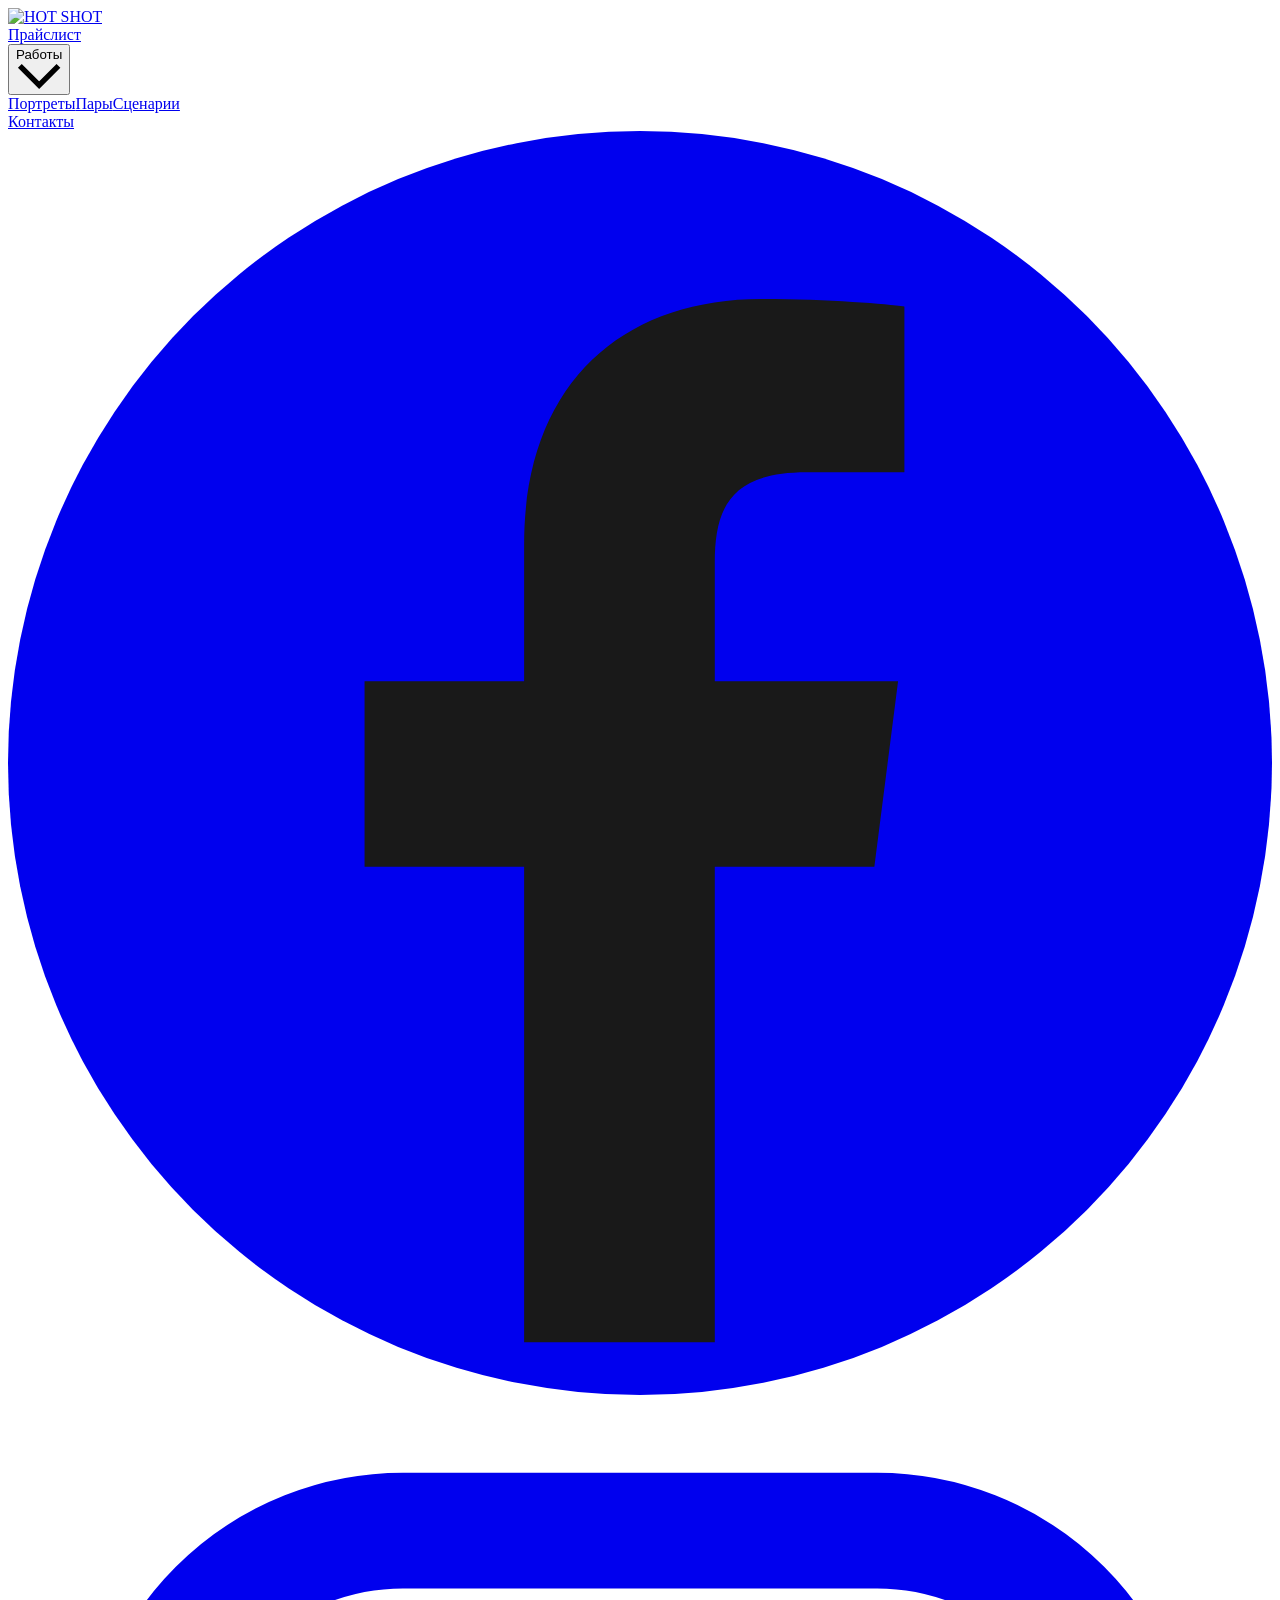
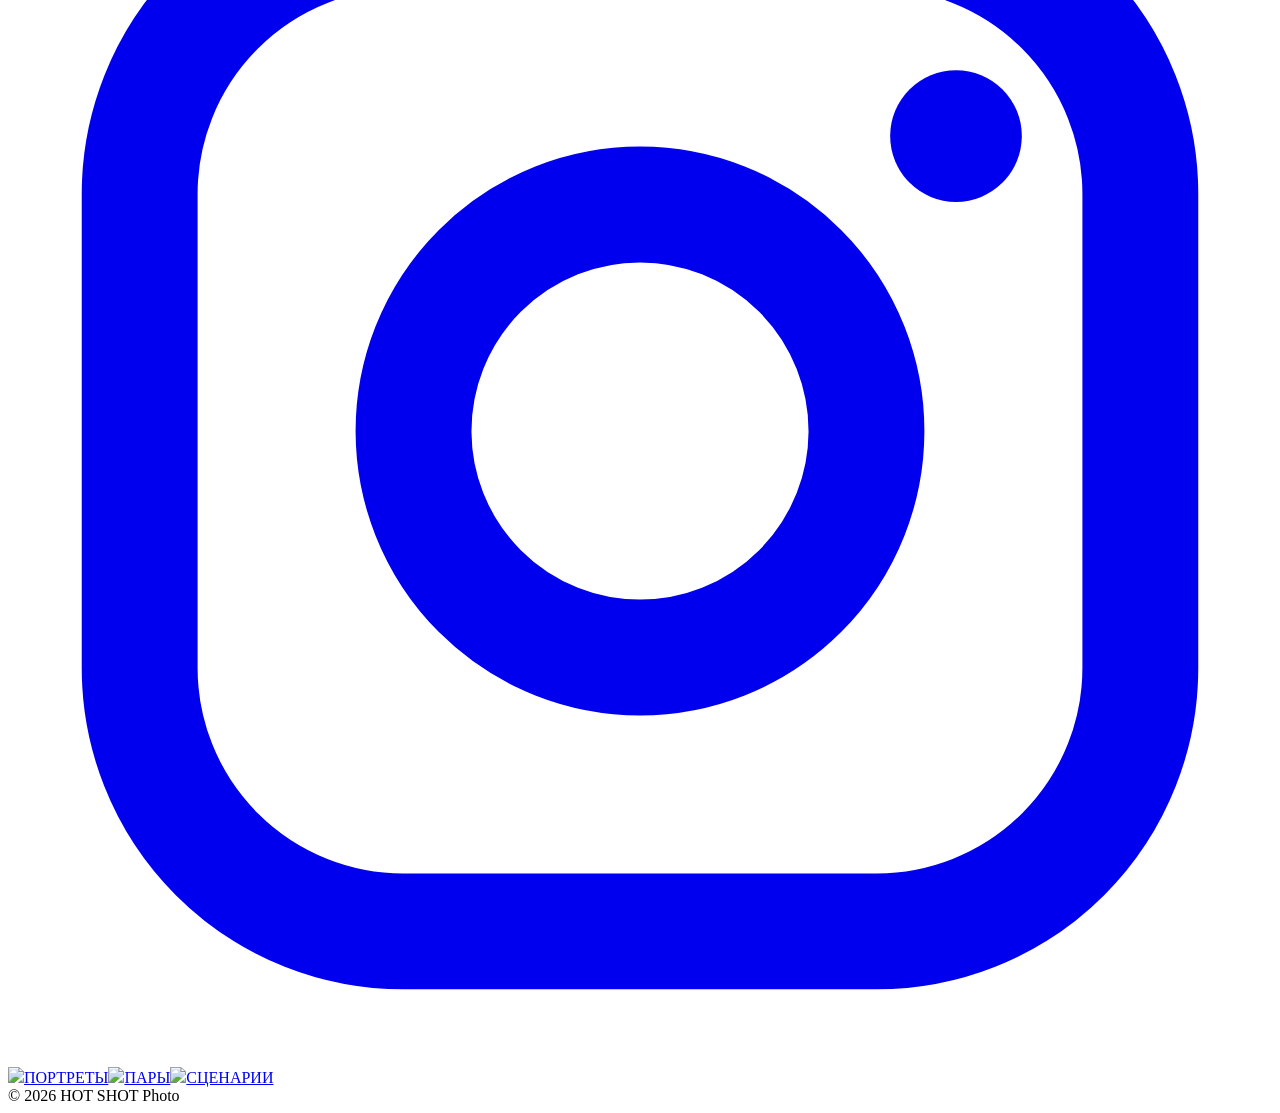
==== index.html @ 99a32690 "Improve search metadata" ====
<!doctype html><html lang="ru"><head><meta charset="utf-8"><meta name="viewport" content="width=device-width,initial-scale=1"><title>HOT SHOT Photo Studio — фотосессии в Хайфе</title><meta name="description" content="Постановочные фотосессии в Хайфе: портреты, съёмки для пар и сюжетные фотосессии. HOT SHOT Photo Studio."><link rel="stylesheet" href="style.css?v=mobile-nav-spacing-v3-20260926"></head><body><header class="header"><a href="index.html" aria-current="page"><img class="logo" src="images/logo.jpg" alt="HOT SHOT"></a><nav class="nav"><a href="price.html">Прайслист</a><div class="dropdown"><button class="dropbtn"><span>Работы</span><svg class="chevron" viewBox="0 0 12 7" aria-hidden="true"><path d="m1 1 5 5 5-5" fill="none" stroke="currentColor" stroke-width="1.4"/></svg></button><div class="dropmenu"><a href="gallery.html?type=portrait">Портреты</a><a href="gallery.html?type=pairs">Пары</a><a href="gallery.html?type=scenes">Сценарии</a></div></div><a href="contacts.html">Контакты</a></nav><div class="social"><a href="https://www.facebook.com/HOTSHOT.photostudio" target="_blank" rel="noopener noreferrer" aria-label="Facebook"><svg class="social-icon facebook-icon" viewBox="0 0 24 24" aria-hidden="true"><circle cx="12" cy="12" r="12" fill="currentColor"/><path d="M13.42 24v-9.03h3.03l.45-3.52h-3.48V9.2c0-1.02.28-1.72 1.74-1.72h1.86V4.33c-.32-.04-1.42-.14-2.71-.14-2.68 0-4.51 1.64-4.51 4.65v2.61H6.77v3.52H9.8V24h3.62Z" fill="#191919" transform="translate(0 -1)"/></svg></a><a href="https://www.instagram.com/hotshot_photostudio" target="_blank" rel="noopener noreferrer" aria-label="Instagram"><svg class="social-icon instagram-icon" viewBox="0 0 24 24" aria-hidden="true"><rect x="2.5" y="2.5" width="19" height="19" rx="5" fill="none" stroke="currentColor" stroke-width="2.2"/><circle cx="12" cy="12" r="4.3" fill="none" stroke="currentColor" stroke-width="2.2"/><circle cx="18" cy="6.4" r="1.25" fill="currentColor"/></svg></a></div></header><main><section class="homegrid"><a class="tile" href="gallery.html?type=portrait"><img src="images/optimized/Home/1-portraits.jpg" loading="eager" fetchpriority="high" decoding="async"><span><span class="tile-label">ПОРТРЕТЫ</span></span></a><a class="tile" href="gallery.html?type=pairs"><img src="images/optimized/Home/2-couples.jpg" loading="lazy" decoding="async"><span><span class="tile-label">ПАРЫ</span></span></a><a class="tile" href="gallery.html?type=scenes"><img src="images/optimized/Home/3-scenes.jpg" loading="lazy" decoding="async"><span><span class="tile-label">СЦЕНАРИИ</span></span></a></section></main><footer>© 2026 HOT SHOT Photo</footer></body></html>
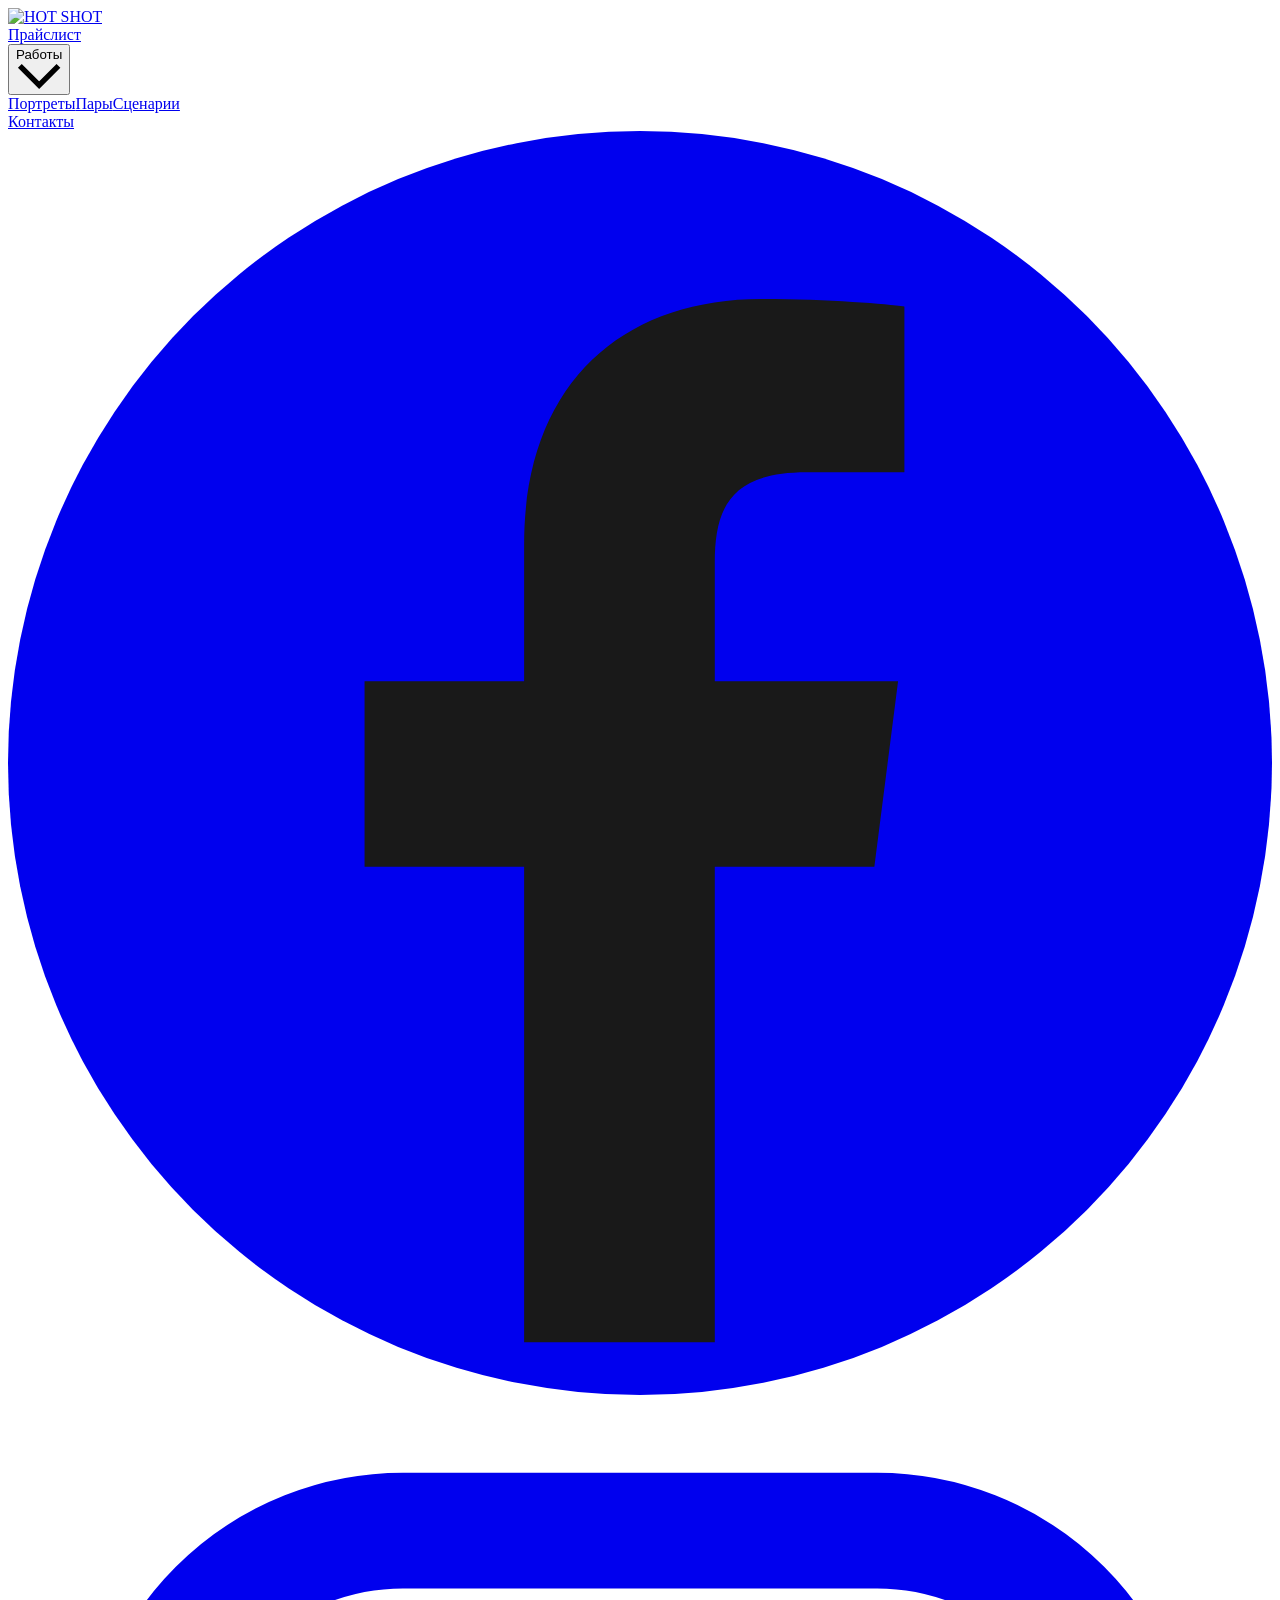
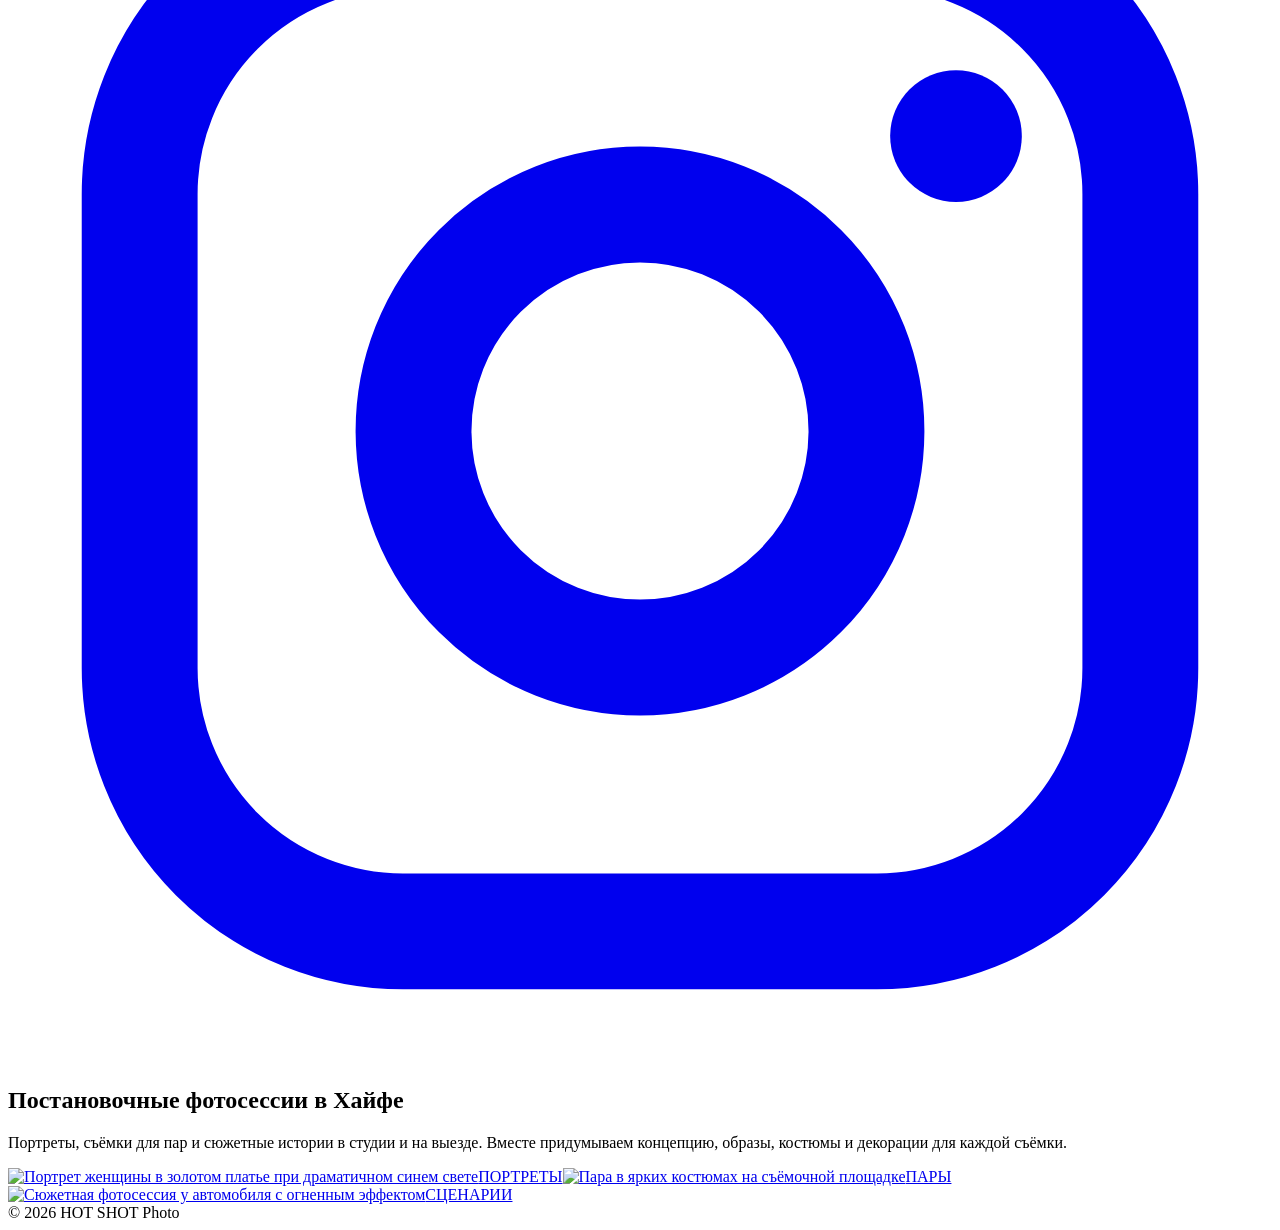
==== commit c685d53c: "Improve page content for search" ====
--- a/index.html
+++ b/index.html
@@ -1 +1 @@
-<!doctype html><html lang="ru"><head><meta charset="utf-8"><meta name="viewport" content="width=device-width,initial-scale=1"><title>HOT SHOT Photo Studio — фотосессии в Хайфе</title><meta name="description" content="Постановочные фотосессии в Хайфе: портреты, съёмки для пар и сюжетные фотосессии. HOT SHOT Photo Studio."><link rel="stylesheet" href="style.css?v=mobile-nav-spacing-v3-20260926"></head><body><header class="header"><a href="index.html" aria-current="page"><img class="logo" src="images/logo.jpg" alt="HOT SHOT"></a><nav class="nav"><a href="price.html">Прайслист</a><div class="dropdown"><button class="dropbtn"><span>Работы</span><svg class="chevron" viewBox="0 0 12 7" aria-hidden="true"><path d="m1 1 5 5 5-5" fill="none" stroke="currentColor" stroke-width="1.4"/></svg></button><div class="dropmenu"><a href="gallery.html?type=portrait">Портреты</a><a href="gallery.html?type=pairs">Пары</a><a href="gallery.html?type=scenes">Сценарии</a></div></div><a href="contacts.html">Контакты</a></nav><div class="social"><a href="https://www.facebook.com/HOTSHOT.photostudio" target="_blank" rel="noopener noreferrer" aria-label="Facebook"><svg class="social-icon facebook-icon" viewBox="0 0 24 24" aria-hidden="true"><circle cx="12" cy="12" r="12" fill="currentColor"/><path d="M13.42 24v-9.03h3.03l.45-3.52h-3.48V9.2c0-1.02.28-1.72 1.74-1.72h1.86V4.33c-.32-.04-1.42-.14-2.71-.14-2.68 0-4.51 1.64-4.51 4.65v2.61H6.77v3.52H9.8V24h3.62Z" fill="#191919" transform="translate(0 -1)"/></svg></a><a href="https://www.instagram.com/hotshot_photostudio" target="_blank" rel="noopener noreferrer" aria-label="Instagram"><svg class="social-icon instagram-icon" viewBox="0 0 24 24" aria-hidden="true"><rect x="2.5" y="2.5" width="19" height="19" rx="5" fill="none" stroke="currentColor" stroke-width="2.2"/><circle cx="12" cy="12" r="4.3" fill="none" stroke="currentColor" stroke-width="2.2"/><circle cx="18" cy="6.4" r="1.25" fill="currentColor"/></svg></a></div></header><main><section class="homegrid"><a class="tile" href="gallery.html?type=portrait"><img src="images/optimized/Home/1-portraits.jpg" loading="eager" fetchpriority="high" decoding="async"><span><span class="tile-label">ПОРТРЕТЫ</span></span></a><a class="tile" href="gallery.html?type=pairs"><img src="images/optimized/Home/2-couples.jpg" loading="lazy" decoding="async"><span><span class="tile-label">ПАРЫ</span></span></a><a class="tile" href="gallery.html?type=scenes"><img src="images/optimized/Home/3-scenes.jpg" loading="lazy" decoding="async"><span><span class="tile-label">СЦЕНАРИИ</span></span></a></section></main><footer>© 2026 HOT SHOT Photo</footer></body></html>
+<!doctype html><html lang="ru"><head><meta charset="utf-8"><meta name="viewport" content="width=device-width,initial-scale=1"><title>HOT SHOT Photo Studio — фотосессии в Хайфе</title><meta name="description" content="Постановочные фотосессии в Хайфе: портреты, съёмки для пар и сюжетные фотосессии. HOT SHOT Photo Studio."><script type="application/ld+json">{"@context":"https://schema.org","@type":"Organization","name":"HOT SHOT Photo Studio","url":"https://hotshot-photostudio.github.io/","logo":"https://hotshot-photostudio.github.io/images/logo.jpg","sameAs":["https://www.facebook.com/HOTSHOT.photostudio","https://www.instagram.com/hotshot_photostudio"]}</script><link rel="stylesheet" href="style.css?v=mobile-nav-spacing-v3-20260926"></head><body><header class="header"><a href="index.html" aria-current="page"><img class="logo" src="images/logo.jpg" alt="HOT SHOT"></a><nav class="nav"><a href="price.html">Прайслист</a><div class="dropdown"><button class="dropbtn"><span>Работы</span><svg class="chevron" viewBox="0 0 12 7" aria-hidden="true"><path d="m1 1 5 5 5-5" fill="none" stroke="currentColor" stroke-width="1.4"/></svg></button><div class="dropmenu"><a href="gallery.html?type=portrait">Портреты</a><a href="gallery.html?type=pairs">Пары</a><a href="gallery.html?type=scenes">Сценарии</a></div></div><a href="contacts.html">Контакты</a></nav><div class="social"><a href="https://www.facebook.com/HOTSHOT.photostudio" target="_blank" rel="noopener noreferrer" aria-label="Facebook"><svg class="social-icon facebook-icon" viewBox="0 0 24 24" aria-hidden="true"><circle cx="12" cy="12" r="12" fill="currentColor"/><path d="M13.42 24v-9.03h3.03l.45-3.52h-3.48V9.2c0-1.02.28-1.72 1.74-1.72h1.86V4.33c-.32-.04-1.42-.14-2.71-.14-2.68 0-4.51 1.64-4.51 4.65v2.61H6.77v3.52H9.8V24h3.62Z" fill="#191919" transform="translate(0 -1)"/></svg></a><a href="https://www.instagram.com/hotshot_photostudio" target="_blank" rel="noopener noreferrer" aria-label="Instagram"><svg class="social-icon instagram-icon" viewBox="0 0 24 24" aria-hidden="true"><rect x="2.5" y="2.5" width="19" height="19" rx="5" fill="none" stroke="currentColor" stroke-width="2.2"/><circle cx="12" cy="12" r="4.3" fill="none" stroke="currentColor" stroke-width="2.2"/><circle cx="18" cy="6.4" r="1.25" fill="currentColor"/></svg></a></div></header><main><section class="home-seo-intro"><h1>Постановочные фотосессии в Хайфе</h1><p>Портреты, съёмки для пар и сюжетные истории в студии и на выезде. Вместе придумываем концепцию, образы, костюмы и декорации для каждой съёмки.</p></section><section class="homegrid"><a class="tile" href="gallery.html?type=portrait"><img src="images/optimized/Home/1-portraits.jpg" alt="Портрет женщины в золотом платье при драматичном синем свете" loading="eager" fetchpriority="high" decoding="async"><span><span class="tile-label">ПОРТРЕТЫ</span></span></a><a class="tile" href="gallery.html?type=pairs"><img src="images/optimized/Home/2-couples.jpg" alt="Пара в ярких костюмах на съёмочной площадке" loading="lazy" decoding="async"><span><span class="tile-label">ПАРЫ</span></span></a><a class="tile" href="gallery.html?type=scenes"><img src="images/optimized/Home/3-scenes.jpg" alt="Сюжетная фотосессия у автомобиля с огненным эффектом" loading="lazy" decoding="async"><span><span class="tile-label">СЦЕНАРИИ</span></span></a></section></main><footer>© 2026 HOT SHOT Photo</footer></body></html>
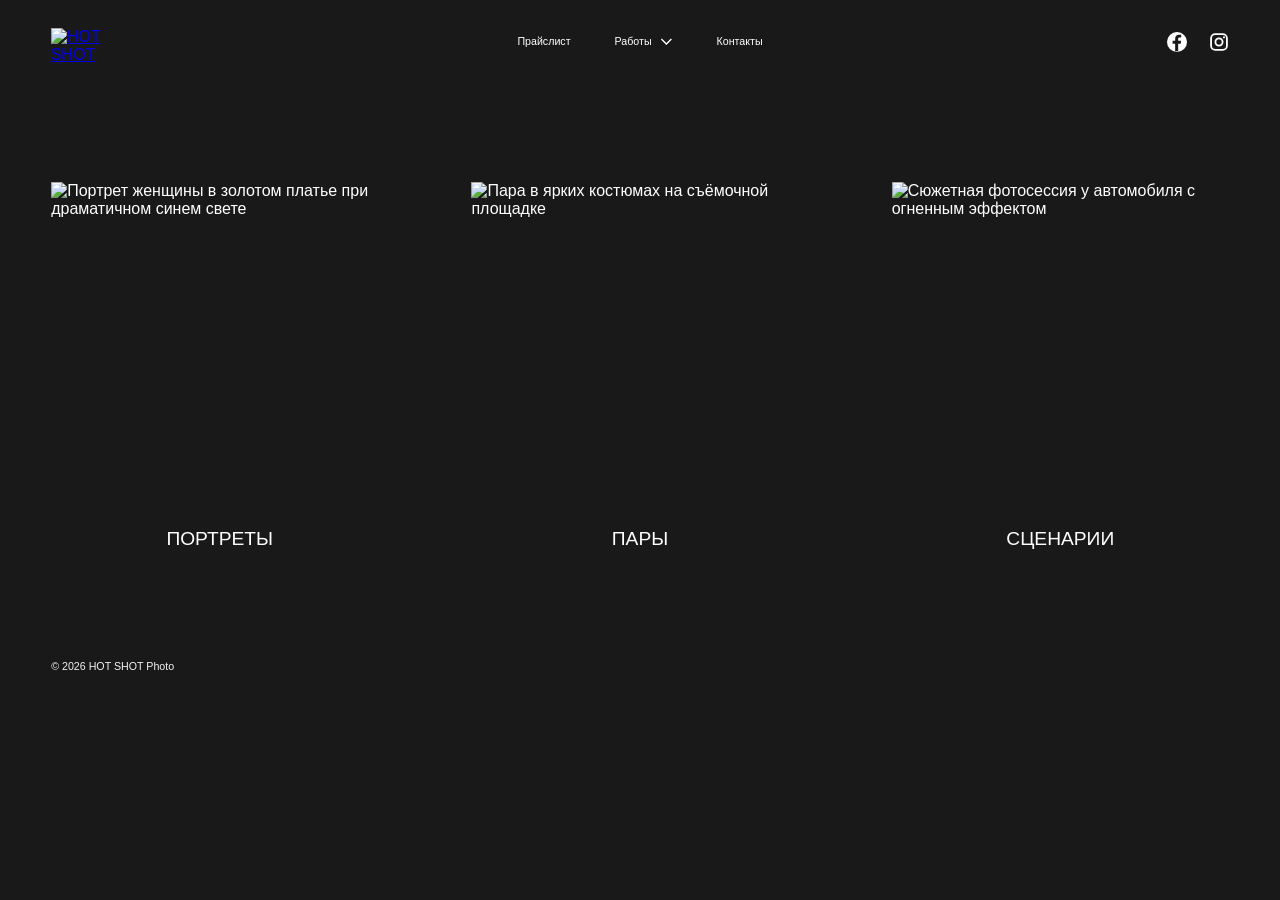
==== commit a85c7bbb: "Remove visible SEO intro from homepage" ====
--- a/index.html
+++ b/index.html
@@ -1 +1 @@
-<!doctype html><html lang="ru"><head><meta charset="utf-8"><meta name="viewport" content="width=device-width,initial-scale=1"><title>HOT SHOT Photo Studio — фотосессии в Хайфе</title><meta name="description" content="Постановочные фотосессии в Хайфе: портреты, съёмки для пар и сюжетные фотосессии. HOT SHOT Photo Studio."><script type="application/ld+json">{"@context":"https://schema.org","@type":"Organization","name":"HOT SHOT Photo Studio","url":"https://hotshot-photostudio.github.io/","logo":"https://hotshot-photostudio.github.io/images/logo.jpg","sameAs":["https://www.facebook.com/HOTSHOT.photostudio","https://www.instagram.com/hotshot_photostudio"]}</script><link rel="stylesheet" href="style.css?v=mobile-nav-spacing-v3-20260926"></head><body><header class="header"><a href="index.html" aria-current="page"><img class="logo" src="images/logo.jpg" alt="HOT SHOT"></a><nav class="nav"><a href="price.html">Прайслист</a><div class="dropdown"><button class="dropbtn"><span>Работы</span><svg class="chevron" viewBox="0 0 12 7" aria-hidden="true"><path d="m1 1 5 5 5-5" fill="none" stroke="currentColor" stroke-width="1.4"/></svg></button><div class="dropmenu"><a href="gallery.html?type=portrait">Портреты</a><a href="gallery.html?type=pairs">Пары</a><a href="gallery.html?type=scenes">Сценарии</a></div></div><a href="contacts.html">Контакты</a></nav><div class="social"><a href="https://www.facebook.com/HOTSHOT.photostudio" target="_blank" rel="noopener noreferrer" aria-label="Facebook"><svg class="social-icon facebook-icon" viewBox="0 0 24 24" aria-hidden="true"><circle cx="12" cy="12" r="12" fill="currentColor"/><path d="M13.42 24v-9.03h3.03l.45-3.52h-3.48V9.2c0-1.02.28-1.72 1.74-1.72h1.86V4.33c-.32-.04-1.42-.14-2.71-.14-2.68 0-4.51 1.64-4.51 4.65v2.61H6.77v3.52H9.8V24h3.62Z" fill="#191919" transform="translate(0 -1)"/></svg></a><a href="https://www.instagram.com/hotshot_photostudio" target="_blank" rel="noopener noreferrer" aria-label="Instagram"><svg class="social-icon instagram-icon" viewBox="0 0 24 24" aria-hidden="true"><rect x="2.5" y="2.5" width="19" height="19" rx="5" fill="none" stroke="currentColor" stroke-width="2.2"/><circle cx="12" cy="12" r="4.3" fill="none" stroke="currentColor" stroke-width="2.2"/><circle cx="18" cy="6.4" r="1.25" fill="currentColor"/></svg></a></div></header><main><section class="home-seo-intro"><h1>Постановочные фотосессии в Хайфе</h1><p>Портреты, съёмки для пар и сюжетные истории в студии и на выезде. Вместе придумываем концепцию, образы, костюмы и декорации для каждой съёмки.</p></section><section class="homegrid"><a class="tile" href="gallery.html?type=portrait"><img src="images/optimized/Home/1-portraits.jpg" alt="Портрет женщины в золотом платье при драматичном синем свете" loading="eager" fetchpriority="high" decoding="async"><span><span class="tile-label">ПОРТРЕТЫ</span></span></a><a class="tile" href="gallery.html?type=pairs"><img src="images/optimized/Home/2-couples.jpg" alt="Пара в ярких костюмах на съёмочной площадке" loading="lazy" decoding="async"><span><span class="tile-label">ПАРЫ</span></span></a><a class="tile" href="gallery.html?type=scenes"><img src="images/optimized/Home/3-scenes.jpg" alt="Сюжетная фотосессия у автомобиля с огненным эффектом" loading="lazy" decoding="async"><span><span class="tile-label">СЦЕНАРИИ</span></span></a></section></main><footer>© 2026 HOT SHOT Photo</footer></body></html>
+<!doctype html><html lang="ru"><head><meta charset="utf-8"><meta name="viewport" content="width=device-width,initial-scale=1"><title>HOT SHOT Photo Studio — фотосессии в Хайфе</title><meta name="description" content="Постановочные фотосессии в Хайфе: портреты, съёмки для пар и сюжетные фотосессии. HOT SHOT Photo Studio."><script type="application/ld+json">{"@context":"https://schema.org","@type":"Organization","name":"HOT SHOT Photo Studio","url":"https://hotshot-photostudio.github.io/","logo":"https://hotshot-photostudio.github.io/images/logo.jpg","sameAs":["https://www.facebook.com/HOTSHOT.photostudio","https://www.instagram.com/hotshot_photostudio"]}</script><link rel="stylesheet" href="style.css?v=mobile-nav-spacing-v3-20260926"></head><body><header class="header"><a href="index.html" aria-current="page"><img class="logo" src="images/logo.jpg" alt="HOT SHOT"></a><nav class="nav"><a href="price.html">Прайслист</a><div class="dropdown"><button class="dropbtn"><span>Работы</span><svg class="chevron" viewBox="0 0 12 7" aria-hidden="true"><path d="m1 1 5 5 5-5" fill="none" stroke="currentColor" stroke-width="1.4"/></svg></button><div class="dropmenu"><a href="gallery.html?type=portrait">Портреты</a><a href="gallery.html?type=pairs">Пары</a><a href="gallery.html?type=scenes">Сценарии</a></div></div><a href="contacts.html">Контакты</a></nav><div class="social"><a href="https://www.facebook.com/HOTSHOT.photostudio" target="_blank" rel="noopener noreferrer" aria-label="Facebook"><svg class="social-icon facebook-icon" viewBox="0 0 24 24" aria-hidden="true"><circle cx="12" cy="12" r="12" fill="currentColor"/><path d="M13.42 24v-9.03h3.03l.45-3.52h-3.48V9.2c0-1.02.28-1.72 1.74-1.72h1.86V4.33c-.32-.04-1.42-.14-2.71-.14-2.68 0-4.51 1.64-4.51 4.65v2.61H6.77v3.52H9.8V24h3.62Z" fill="#191919" transform="translate(0 -1)"/></svg></a><a href="https://www.instagram.com/hotshot_photostudio" target="_blank" rel="noopener noreferrer" aria-label="Instagram"><svg class="social-icon instagram-icon" viewBox="0 0 24 24" aria-hidden="true"><rect x="2.5" y="2.5" width="19" height="19" rx="5" fill="none" stroke="currentColor" stroke-width="2.2"/><circle cx="12" cy="12" r="4.3" fill="none" stroke="currentColor" stroke-width="2.2"/><circle cx="18" cy="6.4" r="1.25" fill="currentColor"/></svg></a></div></header><main><section class="homegrid"><a class="tile" href="gallery.html?type=portrait"><img src="images/optimized/Home/1-portraits.jpg" alt="Портрет женщины в золотом платье при драматичном синем свете" loading="eager" fetchpriority="high" decoding="async"><span><span class="tile-label">ПОРТРЕТЫ</span></span></a><a class="tile" href="gallery.html?type=pairs"><img src="images/optimized/Home/2-couples.jpg" alt="Пара в ярких костюмах на съёмочной площадке" loading="lazy" decoding="async"><span><span class="tile-label">ПАРЫ</span></span></a><a class="tile" href="gallery.html?type=scenes"><img src="images/optimized/Home/3-scenes.jpg" alt="Сюжетная фотосессия у автомобиля с огненным эффектом" loading="lazy" decoding="async"><span><span class="tile-label">СЦЕНАРИИ</span></span></a></section></main><footer>© 2026 HOT SHOT Photo</footer></body></html>
--- a/style.css
+++ b/style.css
@@ -0,0 +1,436 @@
+* { box-sizing: border-box; }
+html, body { margin: 0px; background: rgb(25, 25, 25); color: rgb(244, 244, 244); font-family: Arial, Helvetica, sans-serif; }
+body { min-height: 100vh; display: flex; flex-direction: column; }
+.header { height: 205px; padding: 28px 4%; position: relative; }
+.logo { width: 96px; height: 96px; object-fit: contain; display: block; }
+.nav { position: absolute; top: 35px; left: 50%; transform: translateX(-50%); display: flex; gap: 44px; align-items: center; }
+.nav > a, .dropbtn { font-family: inherit; font-size: 16px; line-height: 1.2; color: rgb(255, 255, 255); text-decoration: none; background: none; border: 0px; cursor: pointer; padding: 0px; }
+.dropbtn { display: flex; align-items: center; gap: 9px; }
+.chevron { width: 12px; height: 7px; display: block; flex: 0 0 auto; transition: transform 0.18s; }
+.dropdown:hover .chevron { transform: rotate(180deg); }
+.nav > a, .dropmenu a { position: relative; }
+.dropbtn > span { position: relative; }
+.nav > a::after, .dropbtn > span::after, .dropmenu a::after { content: ""; position: absolute; left: 0px; right: 0px; bottom: -5px; height: 1px; background: currentcolor; transform: scaleX(0); transform-origin: left center; transition: transform 0.25s; }
+.nav > a:hover::after, .nav > a[aria-current="page"]::after, .dropbtn:hover > span::after, .dropdown:hover .dropbtn > span::after, .dropbtn[aria-current="page"] > span::after, .dropmenu a:hover::after, .dropmenu a[aria-current="page"]::after { transform: scaleX(1); }
+.dropdown { position: relative; }
+.dropmenu { display: none; position: absolute; top: 100%; left: 0px; min-width: 160px; padding: 7px 0px 0px; background: rgb(25, 25, 25); border: 0px; z-index: 20; }
+.dropdown:hover .dropmenu { display: flex; flex-direction: column; gap: 12px; }
+.dropmenu a { color: rgb(255, 255, 255); text-decoration: none; font-size: 16px; white-space: nowrap; }
+.social { position: absolute; right: 4%; top: 32px; display: flex; gap: 22px; }
+.social a { color: rgb(255, 255, 255); text-decoration: none; width: 30px; height: 30px; display: block; line-height: 0; }
+.social-icon { width: 100%; height: 100%; display: block; }
+.homegrid { display: grid; grid-template-columns: repeat(3, 1fr); gap: 6.5%; padding: 10px 4% 70px; margin-top: -50px; }
+.tile { height: 550px; position: relative; overflow: hidden; text-decoration: none; color: rgb(255, 255, 255); }
+.tile img { width: 100%; height: 100%; object-fit: cover; display: block; }
+.tile span { position: absolute; inset: 0px; display: grid; place-items: end center; padding-bottom: 88px; font-size: 30px; }
+.tile span::after { content: ""; position: absolute; left: 50%; top: auto; bottom: 68px; width: 164px; height: 1px; background: rgb(255, 255, 255); transform: translateX(-50%); opacity: 0; }
+.tile:hover span::after { opacity: 1; }
+.gallery { flex: 1 1 0%; overflow: hidden; padding: 10px 0px 50px; margin-top: -50px; }
+.slider { height: max(180px, -322px + 100vh); min-height: 0px; overflow: hidden; position: relative; padding-left: 3.5%; }
+.track { height: 100%; display: flex; gap: 18px; align-items: center; position: relative; transition: transform 1s; }
+.slide { height: 100%; width: auto; flex: 0 0 auto; object-fit: cover; cursor: pointer; }
+.arrow { position: absolute; top: 50%; transform: translateY(-50%); width: 46px; height: 46px; border-radius: 50%; border: 0px; background: rgb(241, 241, 241); color: rgb(51, 51, 51); display: grid; place-items: center; padding: 0px; line-height: 0; cursor: pointer; }
+.arrow svg { display: block; width: 20px; height: 20px; }
+.prev { left: 24px; }
+.next { right: 24px; }
+.lightbox { display: none; position: fixed; inset: 0px; background: rgb(25, 25, 25); z-index: 100; align-items: center; justify-content: center; }
+.lightbox.open { display: flex; }
+.lightbox img { max-width: 92vw; max-height: 88vh; object-fit: contain; }
+.close { position: absolute; top: 18px; right: 28px; background: none; border: 0px; color: rgb(255, 255, 255); font-size: 44px; cursor: pointer; }
+.content { flex: 1 1 0%; max-width: 1480px; margin: auto; padding: 5px 3.5% 65px; }
+.price-content { width: 100%; max-width: none; padding: 5px 5.6% 65px; }
+.content h1 { font-size: 56px; font-weight: 400; margin: 0px 0px 24px; }
+.content h2 { font-size: 42px; font-weight: 400; margin: 48px 0px 24px; }
+.content p { font-size: 16px; line-height: 1.35; margin: 0px 0px 21px; }
+.content a { color: rgb(255, 255, 255); }
+.studio { display: grid; grid-template-columns: 1fr 1fr; gap: 18px; margin: 30px 0px 48px; }
+.studio img { width: 100%; height: 310px; object-fit: cover; }
+.price-content .studio { gap: 48px; margin: 30px 0px 48px; }
+.price-content .studio img { height: 460px; }
+.prices { display: grid; grid-template-columns: repeat(3, 1fr); gap: 14px; }
+.price { border: 1px solid rgb(170, 170, 170); padding: 24px; min-height: 610px; display: flex; flex-direction: column; }
+.price-content .prices { width: calc(100% + 80px); margin-left: -40px; gap: 24px; }
+.price-content .price { min-height: 610px; padding: 40px 40px 50px; }
+.price-content .price h3 { min-height: 84px; margin: 0px 0px 20px; }
+.price-content .price .btn { align-self: stretch; text-align: center; padding: 22px 20px; }
+.price-content .price-note { width: calc(100% + 80px); margin: 32px 0px 21px -40px; }
+.price h3 { font-size: 20px; font-weight: 400; min-height: 56px; }
+.price p { font-size: 16px; }
+.btn { margin-top: auto; align-self: flex-start; background: rgb(255, 255, 255); text-decoration: none; padding: 14px 28px; border: 0px; font-size: 16px; cursor: pointer; color: rgb(25, 25, 25) !important; }
+.contact { flex: 1 1 0%; display: grid; grid-template-columns: 200px minmax(400px, 850px); gap: 30px; justify-content: center; padding: 65px 5%; margin-top: -100px; }
+.contacticons { display: flex; gap: 22px; padding-top: 60px; }
+.contacticons a { color: rgb(255, 255, 255); text-decoration: none; width: 38px; height: 38px; display: block; line-height: 0; }
+.contacticons .social-icon { width: 38px; height: 38px; }
+.form { display: flex; flex-direction: column; }
+.form label { font-weight: 700; margin-bottom: 4px; }
+.form input, .form textarea { width: 100%; background: transparent; color: rgb(255, 255, 255); border: 1px solid rgb(119, 119, 119); padding: 14px; font: inherit; margin-bottom: 12px; }
+.form input { height: 50px; }
+.form textarea { height: 130px; resize: vertical; }
+footer { padding: 21px 6%; font-size: 15px; margin-top: auto; }
+@media (max-width: 800px) {
+  .header { height: 125px; padding: 18px 5%; }
+  .logo { width: 68px; height: 68px; }
+  .nav { top: 25px; right: 5%; left: auto; transform: none; gap: 16px; }
+  .nav > a, .dropbtn { font-size: 14px; }
+  .social { right: 5%; top: 82px; }
+  .social a { width: 22px; height: 22px; }
+  .homegrid { grid-template-columns: 1fr; gap: 20px; padding: 25px 5% 45px; margin-top: 0px; }
+  .tile { height: 60vh; min-height: 360px; }
+  .gallery { overflow: visible; padding: 10px 0px 30px; margin-top: 0px; }
+  .slider { height: auto; min-height: 0px; overflow: visible; padding: 0px; }
+  .track { height: auto; display: flex; flex-direction: column; gap: 18px; transition: none; transform: none !important; }
+  .slide.clone { display: none; }
+  .slide { display: block; width: 100%; max-width: 100%; height: auto; object-fit: contain; cursor: default; }
+  .arrow { display: none; }
+  .content { padding: 8px 5% 45px; }
+  .price-content { padding: 8px 5% 45px; }
+  .price-content .studio { grid-template-columns: 1fr; gap: 18px; margin: 30px 0px 42px; }
+  .price-content .studio img { height: 240px; }
+  .price-content .prices { width: auto; margin-left: 0px; grid-template-columns: 1fr; gap: 20px; }
+  .price-content .price { min-height: 0px; padding: 24px; }
+  .price-content .price h3 { min-height: 0px; }
+  .price-content .price .btn { align-self: stretch; padding: 14px 28px; }
+  .price-content .price-note { width: auto; margin: 24px 0px 21px; }
+  .content h1 { font-size: 39px; }
+  .content h2 { font-size: 31px; }
+  .studio { grid-template-columns: 1fr; }
+  .studio img { height: 240px; }
+  .prices { grid-template-columns: 1fr; }
+  .price { min-height: 0px; }
+  .contact { grid-template-columns: 1fr; padding: 45px 8%; margin-top: 0px; }
+  .contacticons { padding: 0px; }
+  .dropmenu { right: 0px; left: auto; }
+  .lightbox img { max-width: 96vw; max-height: 84vh; }
+}
+@media (min-width: 801px) {
+  .price-content { position: relative; top: -50px; }
+}
+@media (min-width: 801px) {
+  .price-content .studio img { height: auto; align-self: start; object-fit: contain; }
+  .price-content .price { padding-left: 24px; padding-right: 24px; }
+  .price-content .price h3 { height: 84px; min-height: 84px; flex: 0 0 84px; }
+}
+@media (min-width: 801px) {
+  .price-content .price p { font-size: 14px; }
+}
+@media (min-width: 801px) {
+  .price-content .prices { gap: 16px; }
+}
+.price-content .price p { font-size: 14px; }
+.price-content .price h3 { font-size: 16px; }
+@media (max-width: 800px) {
+  .price-content .price { padding-left: 18px; padding-right: 18px; }
+}
+@media (max-width: 800px) {
+  .price-content .price p { font-size: 13px; }
+  .price-content .price { padding-left: 16px; padding-right: 16px; }
+}
+@media (min-width: 801px) {
+  .price-content .price p { font-size: 12px; }
+}
+@media (min-width: 801px) {
+  .price-content .price .btn { margin-bottom: 50px; }
+}
+@media (min-width: 801px) {
+  .price-content .price { min-height: 560px; }
+}
+@media (min-width: 801px) {
+  .price-content .prices { align-items: start; }
+  .price-content .price { min-height: 0px; padding-bottom: 21px; }
+  .price-content .price .btn { margin-top: 0px; margin-bottom: 0px; }
+}
+@media (min-width: 801px) {
+  .price-content .prices { align-items: stretch; }
+  .price-content .price { min-height: 560px; padding-bottom: 50px; }
+  .price-content .price .btn { margin-top: auto; margin-bottom: 0px; }
+}
+@media (min-width: 801px) {
+  .price-content .price > p:last-of-type { margin-top: auto; }
+  .price-content .price .btn { margin-top: 0px; }
+}
+.logo { width: 64px; height: 64px; }
+.dropmenu a { align-self: flex-start; }
+@media (max-width: 800px) {
+  .logo { width: 45px; height: 45px; }
+}
+.nav > a, .dropbtn { font-size: 10.67px; }
+.dropmenu a { font-size: 10.67px; }
+.dropdown:hover .dropmenu { gap: 8px; }
+main { position: relative; top: -33px; }
+@media (min-width: 801px) {
+  main.price-content { top: -83px; }
+}
+@media (max-width: 800px) {
+  .nav > a, .dropbtn { font-size: 9.33px; }
+  main { top: -32px; }
+}
+.social a { width: 20px; height: 20px; }
+.contacticons a, .contacticons .social-icon { width: 25px; height: 25px; }
+@media (max-width: 800px) {
+  .social a { width: 15px; height: 15px; }
+}
+@media (min-width: 801px) {
+  .gallery { height: max(294px, -293.6px + 130vh); flex: 0 0 auto; overflow: visible; }
+  .slider { height: max(234px, -353.6px + 130vh); }
+}
+@media (max-width: 800px) {
+  .nav { left: calc(52.5% + 22.5px); right: auto; transform: translateX(-50%); width: max-content; }
+  .social { top: 75px; left: 5%; right: auto; width: 45px; display: flex; justify-content: space-between; gap: 0px; }
+  .dropmenu { left: 0px; right: auto; }
+}
+.contact { display: flex; justify-content: center; }
+.contact .form { width: min(850px, 100%); }
+.contact .btn { padding: 9.33px 18.67px; font-size: 10.67px; }
+@media (max-width: 800px) {
+  .contact .form { font-size: 9.33px; }
+}
+footer { font-size: 10.67px; }
+@media (max-width: 800px) {
+  footer { font-size: 9.33px; }
+}
+@media (min-width: 801px) {
+  main.price-content { top: -83px; }
+  .contact { padding-top: 60px; }
+}
+@media (max-width: 800px) {
+  .homegrid, .price-content, .contact { padding-top: 10px; }
+}
+@media (max-width: 800px) {
+  .dropmenu a { font-size: 9.33px; }
+}
+footer { margin-top: 0px; padding-top: 0px; }
+@media (min-width: 801px) {
+  .homegrid, .contact { padding-bottom: 73px; }
+  .gallery { height: max(317px, -270.6px + 130vh); padding-bottom: 73px; }
+  .price-content { padding-bottom: 14px; }
+}
+@media (max-width: 800px) {
+  .homegrid, .gallery, .price-content, .contact { padding-bottom: 72px; }
+  .price-content { padding-bottom: 51px; }
+}
+.content, .contact { flex: 0 0 auto; }
+.content { margin-top: 0px; margin-bottom: 0px; }
+.contact { align-items: flex-start; }
+@media (min-width: 801px) {
+  .price-content { padding-bottom: 52px; }
+}
+@media (max-width: 800px) {
+  .gallery { flex: 0 0 auto; }
+}
+body > footer { margin-top: 0px !important; }
+body { min-height: 0px; }
+.price-content h1 { font-size: 28px; }
+.price-content h2 { font-size: 21px; }
+.price-content > p { font-size: 12px; }
+@media (max-width: 800px) {
+  .price-content h1 { font-size: 19.5px; }
+  .price-content h2 { font-size: 15.5px; }
+  .price-content > p { font-size: 13px; }
+}
+@media (min-width: 801px) {
+  .price-content .price > p:not(:last-of-type) { margin-bottom: 21px; }
+}
+@media (min-width: 801px) {
+  .price-content .price .btn { padding-top: 15px; padding-bottom: 15px; }
+}
+@media (min-width: 801px) {
+  .price-content .price { min-height: 540px; }
+  .price-content .price h3 { margin-bottom: 12px; }
+}
+@media (min-width: 801px) {
+  .price-content .price { padding-top: 21px; padding-bottom: 21px; }
+  .price-content .price h3 { margin-bottom: 21px; }
+}
+@media (min-width: 801px) {
+  .price-content .price { min-height: 540px; padding-top: 21px; padding-bottom: 21px; }
+  .price-content .price h3 { margin-bottom: 21px; }
+  .price-content .price > p:not(:last-of-type) { margin-bottom: 21px; }
+  .price-content .price > p:last-of-type { margin-top: auto; margin-bottom: 21px; }
+  .price-content .price .btn { margin-top: 0px; padding-top: 15px; padding-bottom: 15px; }
+}
+@media (min-width: 801px) {
+  .price-content .price:nth-child(3) { min-height: 0px; align-self: start; }
+  .price-content .price:nth-child(3) h3 { height: auto; min-height: 0px; flex: 0 0 auto; margin-bottom: 21px; }
+  .price-content .price:nth-child(3) > p:last-of-type { margin-top: 0px; margin-bottom: 21px; }
+  .price-content .price:nth-child(3) .btn { margin-top: 0px; }
+}
+@media (min-width: 801px) {
+  .price-content .price:nth-child(-n+2) { min-height: 0px; }
+  .price-content .price:nth-child(-n+2) h3 { height: auto; min-height: 0px; flex: 0 0 auto; margin-bottom: 21px; }
+  .price-content .price:nth-child(-n+2) > p:last-of-type { margin-top: auto; margin-bottom: 21px; }
+}
+@media (min-width: 801px) {
+  .price-content .price:nth-child(-n+2) h3 { height: 3lh; min-height: 3lh; flex: 0 0 3lh; }
+}
+@media (min-width: 801px) {
+  .homegrid .tile { height: auto; aspect-ratio: 0.77 / 1; }
+}
+.homegrid .tile span { font-size: 24px; }
+.homegrid .tile span::after { bottom: 75px; }
+@media (max-width: 800px) {
+  .homegrid .tile span { padding-bottom: 72px; font-size: 20px; }
+  .homegrid .tile span::after { bottom: 60px; }
+}
+.homegrid .tile > span { padding: 0px; }
+.homegrid .tile > span::after { display: none; }
+.homegrid .tile > span > .tile-label { position: absolute; left: 50%; bottom: 16%; transform: translateX(-50%); white-space: nowrap; font-size: 30px; line-height: 1.2; }
+.homegrid .tile-label::after { content: ""; position: absolute; left: 0px; right: 0px; top: calc(100% + 11px); height: 1px; background: rgb(255, 255, 255); transform: scaleX(0); transform-origin: center center; transition: transform 0.25s; }
+.homegrid .tile:hover .tile-label::after { transform: scaleX(1); }
+@media (max-width: 800px) {
+  .homegrid .tile > span > .tile-label { font-size: 18px; }
+  .homegrid .tile-label::after { top: calc(100% + 7px); }
+}
+.homegrid .tile > span > .tile-label { inset: auto auto 16%; display: block; width: max-content; font-size: clamp(18px, 1.875vw, 30px); }
+.homegrid .tile-label::after { top: calc(100% + 0.7vw); }
+@media (max-width: 800px) {
+  .homegrid .tile > span > .tile-label { font-size: clamp(14px, 1.875vw, 18px); }
+  .homegrid .tile-label::after { top: calc(100% + 0.7vw); }
+}
+.homegrid .tile > span > .tile-label { color-scheme: unset; forced-color-adjust: unset; math-depth: unset; position-anchor: unset; text-size-adjust: unset; appearance: unset; font-feature-settings: unset; font-kerning: unset; font-language-override: unset; font-optical-sizing: unset; font-palette: unset; font-size-adjust: unset; font-stretch: unset; font-style: unset; font-synthesis: unset; font-variant: unset; font-variation-settings: unset; font-weight: unset; position-area: unset; text-orientation: unset; text-rendering: unset; text-spacing-trim: unset; -webkit-font-smoothing: unset; -webkit-locale: unset; -webkit-text-orientation: unset; -webkit-writing-mode: unset; writing-mode: unset; zoom: unset; accent-color: unset; place-content: unset; place-items: unset; place-self: unset; alignment-baseline: unset; anchor-name: unset; anchor-scope: unset; animation-composition: unset; animation: unset; animation-trigger: unset; app-region: unset; aspect-ratio: unset; backdrop-filter: unset; backface-visibility: unset; background: unset; background-blend-mode: unset; baseline-shift: unset; baseline-source: unset; block-size: unset; border-block: unset; border: unset; border-radius: unset; border-collapse: unset; border-end-end-radius: unset; border-end-start-radius: unset; border-inline: unset; border-shape: unset; border-start-end-radius: unset; border-start-start-radius: unset; box-decoration-break: unset; box-shadow: unset; box-sizing: unset; break-after: unset; break-before: unset; break-inside: unset; buffered-rendering: unset; caption-side: unset; caret-animation: unset; caret-color: unset; caret-shape: unset; clear: unset; clip: unset; clip-path: unset; clip-rule: unset; color-interpolation: unset; color-interpolation-filters: unset; color-rendering: unset; columns: unset; column-fill: unset; gap: unset; rule-break: unset; rule: unset; rule-inset: unset; rule-visibility-items: unset; column-span: unset; contain: unset; contain-intrinsic-block-size: unset; contain-intrinsic-size: unset; contain-intrinsic-inline-size: unset; container: unset; content: unset; content-visibility: unset; corner-shape: unset; corner-block-end-shape: unset; corner-block-start-shape: unset; counter-increment: unset; counter-reset: unset; counter-set: unset; cursor: unset; cx: unset; cy: unset; d: unset; dominant-baseline: unset; dynamic-range-limit: unset; empty-cells: unset; field-sizing: unset; fill: unset; fill-opacity: unset; fill-rule: unset; filter: unset; flex: unset; flex-flow: unset; flex-line-count: unset; float: unset; flood-color: unset; flood-opacity: unset; grid: unset; grid-area: unset; height: unset; hyphenate-character: unset; hyphenate-limit-chars: unset; hyphens: unset; image-orientation: unset; image-rendering: unset; initial-letter: unset; inline-size: unset; inset-block: unset; inset-inline: unset; interactivity: unset; interest-delay: unset; interpolate-size: unset; isolation: unset; letter-spacing: unset; lighting-color: unset; line-break: unset; list-style: unset; margin-block: unset; margin: unset; margin-inline: unset; marker: unset; mask: unset; mask-type: unset; math-shift: unset; math-style: unset; max-block-size: unset; max-height: unset; max-inline-size: unset; max-width: unset; min-block-size: unset; min-height: unset; min-inline-size: unset; min-width: unset; mix-blend-mode: unset; object-fit: unset; object-position: unset; object-view-box: unset; offset: unset; opacity: unset; order: unset; orphans: unset; outline: unset; outline-offset: unset; overflow-anchor: unset; overflow-block: unset; overflow-clip-margin: unset; overflow-inline: unset; overflow-wrap: unset; overflow: unset; overlay: unset; overscroll-behavior-block: unset; overscroll-behavior-inline: unset; overscroll-behavior: unset; padding-block: unset; padding: unset; padding-inline: unset; page: unset; page-margin-safety: unset; page-orientation: unset; paint-order: unset; perspective: unset; perspective-origin: unset; pointer-events: unset; position-try: unset; position-visibility: unset; print-color-adjust: unset; quotes: unset; r: unset; reading-flow: unset; reading-order: unset; resize: unset; right: unset; rotate: unset; ruby-align: unset; ruby-overhang: unset; ruby-position: unset; rule-overlap: unset; rx: unset; ry: unset; scale: unset; scroll-axis-lock: unset; scroll-behavior: unset; scroll-initial-target: unset; scroll-margin-block: unset; scroll-margin: unset; scroll-margin-inline: unset; scroll-marker-group: unset; scroll-padding-block: unset; scroll-padding: unset; scroll-padding-inline: unset; scroll-snap-align: unset; scroll-snap-stop: unset; scroll-snap-type: unset; scroll-target-group: unset; scroll-timeline: unset; scrollbar-color: unset; scrollbar-gutter: unset; scrollbar-width: unset; shape-image-threshold: unset; shape-margin: unset; shape-outside: unset; shape-rendering: unset; size: unset; speak: unset; stop-color: unset; stop-opacity: unset; stroke: unset; stroke-dasharray: unset; stroke-dashoffset: unset; stroke-linecap: unset; stroke-linejoin: unset; stroke-miterlimit: unset; stroke-opacity: unset; stroke-width: unset; tab-size: unset; table-layout: unset; text-align: unset; text-align-last: unset; text-anchor: unset; text-autospace: unset; text-box: unset; text-combine-upright: unset; text-decoration: unset; text-decoration-skip-ink: unset; text-emphasis: unset; text-emphasis-position: unset; text-fit: unset; text-indent: unset; text-justify: unset; text-overflow: unset; text-shadow: unset; text-transform: unset; text-underline-offset: unset; text-underline-position: unset; text-wrap-style: unset; timeline-scope: unset; timeline-trigger: unset; top: unset; touch-action: unset; transform-box: unset; transform-origin: unset; transform-style: unset; transition: unset; translate: unset; trigger-scope: unset; user-select: unset; vector-effect: unset; vertical-align: unset; view-timeline: unset; view-transition-class: unset; view-transition-group: unset; view-transition-name: unset; view-transition-scope: unset; visibility: unset; border-spacing: unset; -webkit-box-align: unset; -webkit-box-decoration-break: unset; -webkit-box-direction: unset; -webkit-box-flex: unset; -webkit-box-ordinal-group: unset; -webkit-box-orient: unset; -webkit-box-pack: unset; -webkit-box-reflect: unset; -webkit-line-break: unset; -webkit-line-clamp: unset; -webkit-mask-box-image: unset; -webkit-rtl-ordering: unset; -webkit-ruby-position: unset; -webkit-tap-highlight-color: unset; -webkit-text-combine: unset; -webkit-text-decorations-in-effect: unset; -webkit-text-fill-color: unset; -webkit-text-security: unset; -webkit-text-stroke: unset; -webkit-user-drag: unset; widows: unset; will-change: unset; window-drag: unset; word-break: unset; word-spacing: unset; x: unset; y: unset; z-index: unset; position: absolute; left: 50%; bottom: 16%; display: block; width: max-content; transform: translateX(-50%); color: rgb(255, 255, 255); font-family: Arial, Helvetica, sans-serif; font-size: clamp(16px, 1.5vw, 24px); line-height: 1.2; white-space: nowrap; }
+.homegrid .tile-label::after { top: calc(100% + 0.7vw); }
+@media (max-width: 800px) {
+  .homegrid .tile > span > .tile-label { font-size: 16px; }
+  .homegrid .tile-label::after { top: calc(100% + 6px); }
+}
+.homegrid .tile-label::after { width: auto; bottom: auto; }
+@media (min-width: 801px) {
+  .header { z-index: 40; }
+}
+.back-to-top { display: none; }
+@media (max-width: 800px) {
+  .nav > a, .dropbtn, .dropmenu a { font-size: 14px; }
+  .homegrid .tile > span > .tile-label { font-size: 24px; }
+  .content h1 { font-size: 58.5px; }
+  .content h2 { font-size: 46.5px; }
+  .content p { font-size: 24px; }
+  .price-content h1 { font-size: 29.25px; }
+  .price-content h2 { font-size: 23.25px; }
+  .price-content > p { font-size: 19.5px; }
+  .price-content .price h3 { font-size: 24px; }
+  .price-content .price p { font-size: 19.5px; }
+  .contact .form { font-size: 14px; }
+  footer { font-size: 14px; }
+  .close { font-size: 66px; }
+  .back-to-top { display: block; margin: 28px auto 0px; padding: 9px 18px; border: 1px solid rgb(244, 244, 244); background: rgb(244, 244, 244); color: rgb(25, 25, 25); font-family: inherit; font-size: 14px; line-height: 1.2; cursor: pointer; }
+}
+@media (max-width: 800px) {
+  .dropdown:hover .dropmenu { gap: 2px; }
+  main { top: -8px; }
+}
+.homegrid .tile img { object-fit: contain; }
+@media (max-width: 800px) {
+  .homegrid .tile { height: auto; min-height: 0px; aspect-ratio: auto; }
+  .homegrid .tile img { height: auto; object-fit: contain; }
+}
+@media (max-width: 800px) {
+  .logo { width: 67.5px; height: 67.5px; }
+  .nav { left: calc(52.5% + 33.75px); gap: 8px; }
+  .nav > a, .dropbtn, .dropmenu a { font-size: clamp(16px, 7.1px + 2.4vw, 17px); letter-spacing: -0.2px; }
+  .social { top: 95px; width: 67.5px; }
+  .social a { width: 22.5px; height: 22.5px; }
+  .dropbtn { gap: 4px; }
+  .nav > a::after, .dropbtn > span::after, .dropmenu a::after { bottom: -1px; }
+  main { top: 8px; }
+}
+
+@media (min-width: 801px) {
+  .homegrid {
+    display: grid;
+    width: 100%;
+    margin-left: 0;
+    margin-right: 0;
+    padding-left: 4%;
+    padding-right: 4%;
+    grid-template-columns: repeat(3, minmax(0, 1fr));
+    gap: clamp(24px, 6.5vw, 88px);
+  }
+  .homegrid .tile {
+    width: auto;
+    height: auto;
+    aspect-ratio: 0.77 / 1;
+  }
+  .homegrid .tile img {
+    width: 100%;
+    height: 100%;
+    object-fit: cover;
+  }
+}
+
+
+/* Keep the footer aligned with the visible content after the page relative top offsets. */
+.price-content > :last-child {
+  margin-bottom: 0;
+}
+
+@media (min-width: 801px) {
+  .homegrid,
+  .gallery,
+  .contact {
+    padding-bottom: 40px;
+  }
+  .price-content {
+    padding-bottom: 35px;
+  }
+  body > main ~ footer {
+    margin-top: -33px !important;
+  }
+  body > main.price-content ~ footer {
+    margin-top: -83px !important;
+  }
+}
+
+@media (max-width: 800px) {
+  .homegrid,
+  .gallery,
+  .price-content,
+  .contact {
+    padding-bottom: 70px;
+  }
+  body > main ~ footer {
+    margin-top: 8px !important;
+  }
+}
+
+
+/* Let the desktop gallery container end at its slider, without a second fixed-height spacer. */
+@media (min-width: 801px) {
+  .gallery {
+    height: auto;
+  }
+}
+
+
+/* Desktop: align footer with logo and shorten the contact form from the right. */
+@media (min-width: 801px) {
+  body > footer {
+    padding-left: 4%;
+  }
+  .contact .form {
+    width: calc(min(425px, 45vw) + 122.67px);
+    transform: translateX(calc((min(425px, 45vw) + 122.67px - min(850px, 90vw)) / 2));
+  }
+}
+
+
+/* Mobile navigation fills the space between the logo and screen edges. */
+@media (max-width: 800px) {
+  .nav {
+    left: calc(10% + 67.5px);
+    right: 5%;
+    width: auto;
+    transform: none;
+    justify-content: space-between;
+    gap: clamp(8px, 3vw, 24px);
+  }
+}
+
+
+/* Keep a comfortable right margin on narrow phones. */
+@media (max-width: 800px) {
+  .nav {
+    right: 5%;
+  }
+}
+
+.home-seo-intro,.gallery-intro{max-width:1180px;margin:0 auto 24px;padding:0 4%}.home-seo-intro h1,.gallery-intro h1{font-size:34px;font-weight:400;line-height:1.2;margin:0 0 10px}.home-seo-intro p,.gallery-intro p{max-width:820px;font-size:16px;line-height:1.5;margin:0}.homegrid{margin-top:0}.gallery-intro{max-width:1480px;margin-bottom:20px}
+@media(max-width:800px){.home-seo-intro,.gallery-intro{padding:0 5%;margin-bottom:18px}.home-seo-intro h1,.gallery-intro h1{font-size:28px}}
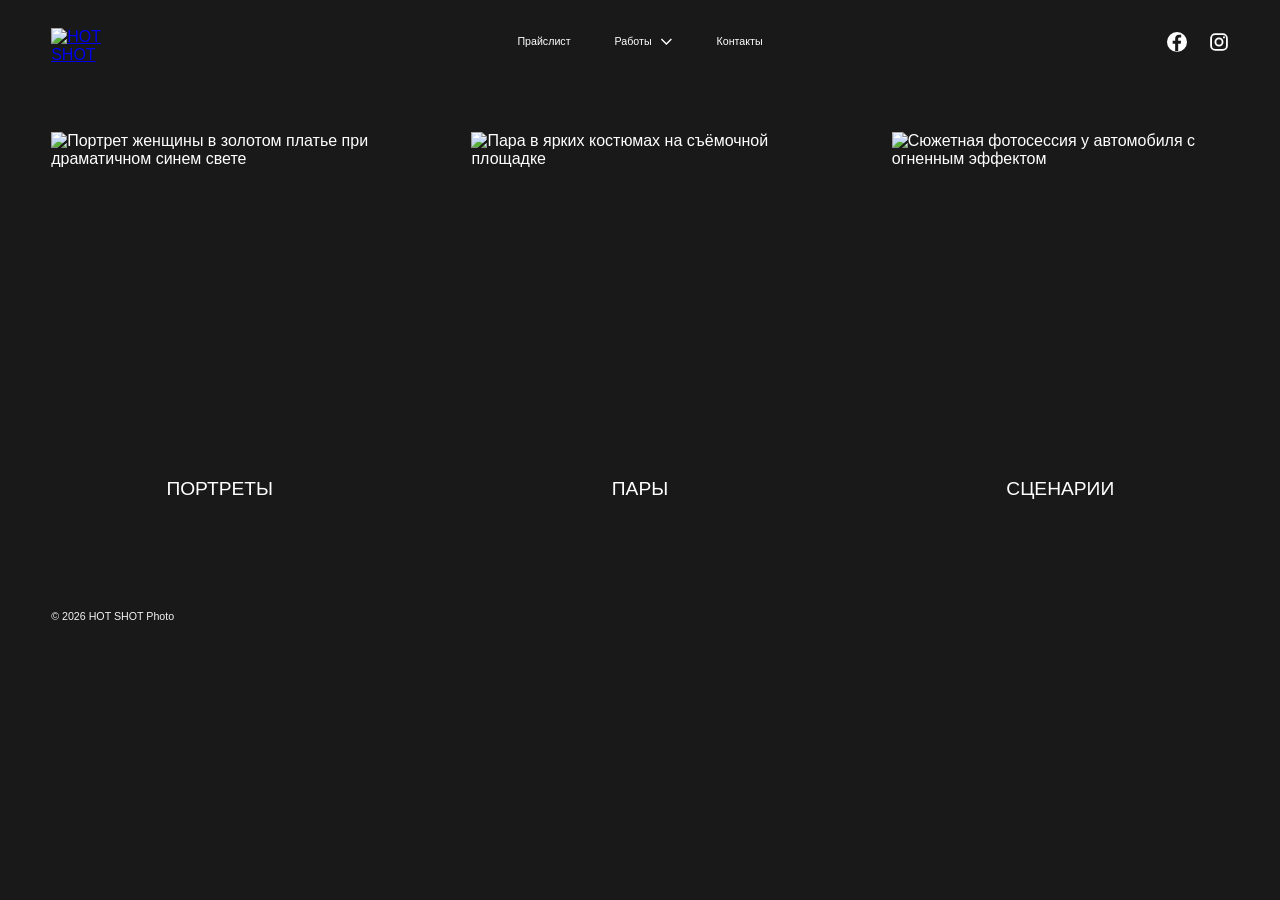
==== commit b5344246: "Link HOT SHOT favicon" ====
--- a/index.html
+++ b/index.html
@@ -1 +1 @@
-<!doctype html><html lang="ru"><head><meta charset="utf-8"><meta name="viewport" content="width=device-width,initial-scale=1"><title>HOT SHOT Photo Studio — фотосессии в Хайфе</title><meta name="description" content="Постановочные фотосессии в Хайфе: портреты, съёмки для пар и сюжетные фотосессии. HOT SHOT Photo Studio."><script type="application/ld+json">{"@context":"https://schema.org","@type":"Organization","name":"HOT SHOT Photo Studio","url":"https://hotshot-photostudio.github.io/","logo":"https://hotshot-photostudio.github.io/images/logo.jpg","sameAs":["https://www.facebook.com/HOTSHOT.photostudio","https://www.instagram.com/hotshot_photostudio"]}</script><link rel="stylesheet" href="style.css?v=mobile-nav-spacing-v3-20260926"></head><body><header class="header"><a href="index.html" aria-current="page"><img class="logo" src="images/logo.jpg" alt="HOT SHOT"></a><nav class="nav"><a href="price.html">Прайслист</a><div class="dropdown"><button class="dropbtn"><span>Работы</span><svg class="chevron" viewBox="0 0 12 7" aria-hidden="true"><path d="m1 1 5 5 5-5" fill="none" stroke="currentColor" stroke-width="1.4"/></svg></button><div class="dropmenu"><a href="gallery.html?type=portrait">Портреты</a><a href="gallery.html?type=pairs">Пары</a><a href="gallery.html?type=scenes">Сценарии</a></div></div><a href="contacts.html">Контакты</a></nav><div class="social"><a href="https://www.facebook.com/HOTSHOT.photostudio" target="_blank" rel="noopener noreferrer" aria-label="Facebook"><svg class="social-icon facebook-icon" viewBox="0 0 24 24" aria-hidden="true"><circle cx="12" cy="12" r="12" fill="currentColor"/><path d="M13.42 24v-9.03h3.03l.45-3.52h-3.48V9.2c0-1.02.28-1.72 1.74-1.72h1.86V4.33c-.32-.04-1.42-.14-2.71-.14-2.68 0-4.51 1.64-4.51 4.65v2.61H6.77v3.52H9.8V24h3.62Z" fill="#191919" transform="translate(0 -1)"/></svg></a><a href="https://www.instagram.com/hotshot_photostudio" target="_blank" rel="noopener noreferrer" aria-label="Instagram"><svg class="social-icon instagram-icon" viewBox="0 0 24 24" aria-hidden="true"><rect x="2.5" y="2.5" width="19" height="19" rx="5" fill="none" stroke="currentColor" stroke-width="2.2"/><circle cx="12" cy="12" r="4.3" fill="none" stroke="currentColor" stroke-width="2.2"/><circle cx="18" cy="6.4" r="1.25" fill="currentColor"/></svg></a></div></header><main><section class="homegrid"><a class="tile" href="gallery.html?type=portrait"><img src="images/optimized/Home/1-portraits.jpg" alt="Портрет женщины в золотом платье при драматичном синем свете" loading="eager" fetchpriority="high" decoding="async"><span><span class="tile-label">ПОРТРЕТЫ</span></span></a><a class="tile" href="gallery.html?type=pairs"><img src="images/optimized/Home/2-couples.jpg" alt="Пара в ярких костюмах на съёмочной площадке" loading="lazy" decoding="async"><span><span class="tile-label">ПАРЫ</span></span></a><a class="tile" href="gallery.html?type=scenes"><img src="images/optimized/Home/3-scenes.jpg" alt="Сюжетная фотосессия у автомобиля с огненным эффектом" loading="lazy" decoding="async"><span><span class="tile-label">СЦЕНАРИИ</span></span></a></section></main><footer>© 2026 HOT SHOT Photo</footer></body></html>
+<!doctype html><html lang="ru"><head><meta charset="utf-8"><meta name="viewport" content="width=device-width,initial-scale=1"><link rel="icon" type="image/png" sizes="64x64" href="/favicon.png?v=1"><link rel="shortcut icon" type="image/x-icon" href="/favicon.ico?v=1"><title>HOT SHOT Photo Studio — фотосессии в Хайфе</title><meta name="description" content="Постановочные фотосессии в Хайфе: портреты, съёмки для пар и сюжетные фотосессии. HOT SHOT Photo Studio."><script type="application/ld+json">{"@context":"https://schema.org","@type":"Organization","name":"HOT SHOT Photo Studio","url":"https://hotshot-photostudio.github.io/","logo":"https://hotshot-photostudio.github.io/images/logo.jpg","sameAs":["https://www.facebook.com/HOTSHOT.photostudio","https://www.instagram.com/hotshot_photostudio"]}</script><link rel="stylesheet" href="style.css?v=mobile-nav-spacing-v3-20260926"></head><body><header class="header"><a href="index.html" aria-current="page"><img class="logo" src="images/logo.jpg" alt="HOT SHOT"></a><nav class="nav"><a href="price.html">Прайслист</a><div class="dropdown"><button class="dropbtn"><span>Работы</span><svg class="chevron" viewBox="0 0 12 7" aria-hidden="true"><path d="m1 1 5 5 5-5" fill="none" stroke="currentColor" stroke-width="1.4"/></svg></button><div class="dropmenu"><a href="gallery.html?type=portrait">Портреты</a><a href="gallery.html?type=pairs">Пары</a><a href="gallery.html?type=scenes">Сценарии</a></div></div><a href="contacts.html">Контакты</a></nav><div class="social"><a href="https://www.facebook.com/HOTSHOT.photostudio" target="_blank" rel="noopener noreferrer" aria-label="Facebook"><svg class="social-icon facebook-icon" viewBox="0 0 24 24" aria-hidden="true"><circle cx="12" cy="12" r="12" fill="currentColor"/><path d="M13.42 24v-9.03h3.03l.45-3.52h-3.48V9.2c0-1.02.28-1.72 1.74-1.72h1.86V4.33c-.32-.04-1.42-.14-2.71-.14-2.68 0-4.51 1.64-4.51 4.65v2.61H6.77v3.52H9.8V24h3.62Z" fill="#191919" transform="translate(0 -1)"/></svg></a><a href="https://www.instagram.com/hotshot_photostudio" target="_blank" rel="noopener noreferrer" aria-label="Instagram"><svg class="social-icon instagram-icon" viewBox="0 0 24 24" aria-hidden="true"><rect x="2.5" y="2.5" width="19" height="19" rx="5" fill="none" stroke="currentColor" stroke-width="2.2"/><circle cx="12" cy="12" r="4.3" fill="none" stroke="currentColor" stroke-width="2.2"/><circle cx="18" cy="6.4" r="1.25" fill="currentColor"/></svg></a></div></header><main><section class="homegrid"><a class="tile" href="gallery.html?type=portrait"><img src="images/optimized/Home/1-portraits.jpg" alt="Портрет женщины в золотом платье при драматичном синем свете" loading="eager" fetchpriority="high" decoding="async"><span><span class="tile-label">ПОРТРЕТЫ</span></span></a><a class="tile" href="gallery.html?type=pairs"><img src="images/optimized/Home/2-couples.jpg" alt="Пара в ярких костюмах на съёмочной площадке" loading="lazy" decoding="async"><span><span class="tile-label">ПАРЫ</span></span></a><a class="tile" href="gallery.html?type=scenes"><img src="images/optimized/Home/3-scenes.jpg" alt="Сюжетная фотосессия у автомобиля с огненным эффектом" loading="lazy" decoding="async"><span><span class="tile-label">СЦЕНАРИИ</span></span></a></section></main><footer>© 2026 HOT SHOT Photo</footer></body></html>
--- a/style.css
+++ b/style.css
@@ -432,5 +432,3 @@
   }
 }
 
-.home-seo-intro,.gallery-intro{max-width:1180px;margin:0 auto 24px;padding:0 4%}.home-seo-intro h1,.gallery-intro h1{font-size:34px;font-weight:400;line-height:1.2;margin:0 0 10px}.home-seo-intro p,.gallery-intro p{max-width:820px;font-size:16px;line-height:1.5;margin:0}.homegrid{margin-top:0}.gallery-intro{max-width:1480px;margin-bottom:20px}
-@media(max-width:800px){.home-seo-intro,.gallery-intro{padding:0 5%;margin-bottom:18px}.home-seo-intro h1,.gallery-intro h1{font-size:28px}}
